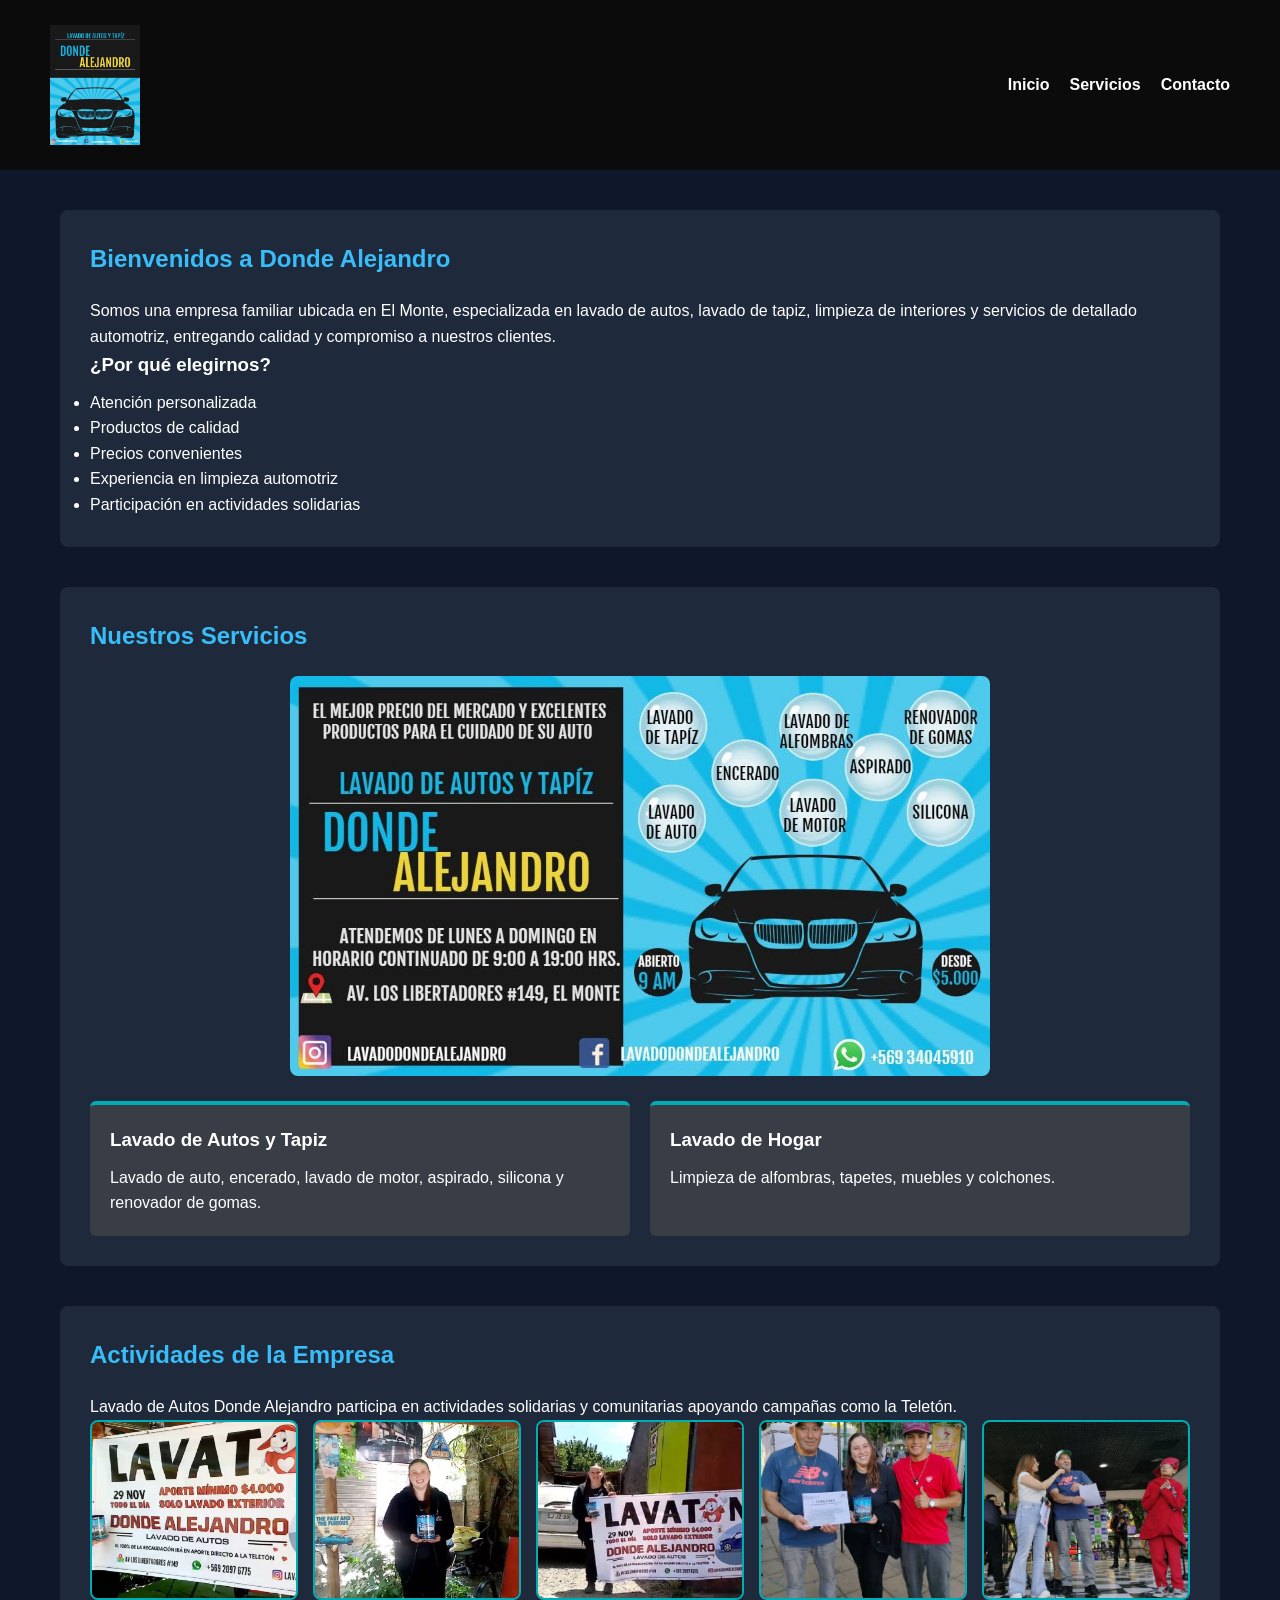
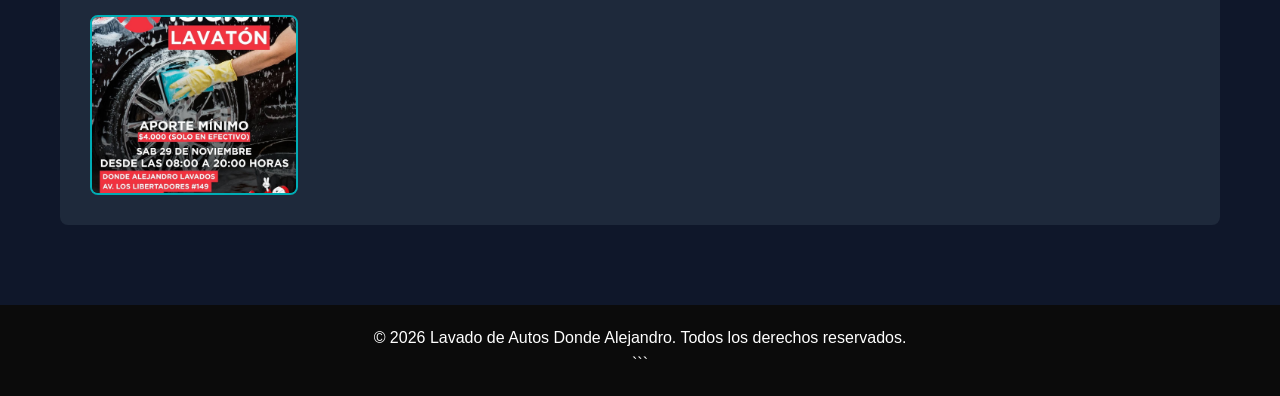
==== index.html @ 7506e64c "Add files via upload" ====
<!-- =====================================================
     DOCUMENTO HTML5
     Define que la página utiliza el estándar HTML5
===================================================== -->

<!DOCTYPE html>

<html lang="es">

<head>


<!-- =====================================================
     CONFIGURACIÓN DE LA PÁGINA
     Define idioma, caracteres y adaptación móvil
===================================================== -->
<meta charset="UTF-8">

<meta name="viewport"
      content="width=device-width, initial-scale=1.0">

<!-- Título que aparece en la pestaña del navegador -->
<title>Lavado de Autos Donde Alejandro</title>

<!-- Conexión con el archivo CSS externo -->
<link rel="stylesheet" href="style.css">

</head>

<body>

<!-- =====================================================
     ENCABEZADO
     Contiene el logo y menú principal de navegación
===================================================== -->

<header>


<nav class="nav">

    <!-- Logo de la empresa -->
    <div class="logo-container">

        <img src="LOGO LAVADO/logo.jpg"
             alt="Logo Donde Alejandro"
             class="logo-img">

    </div>

    <!-- Menú de navegación entre páginas -->
    <ul>

        <li><a href="index.html">Inicio</a></li>

        <li><a href="servicios.html">Servicios</a></li>

        <li><a href="contacto.html">Contacto</a></li>

    </ul>

</nav>
</header>

<!-- =====================================================
     CONTENIDO PRINCIPAL
     Contiene toda la información visible de la página
===================================================== -->

<main>

<!-- =================================================
     PRESENTACIÓN DE LA EMPRESA
     Muestra información general del negocio
================================================== -->
<section id="inicio">

    <h2>Bienvenidos a Donde Alejandro</h2>

    <p>
        Somos una empresa familiar ubicada en El Monte,
        especializada en lavado de autos, lavado de tapiz,
        limpieza de interiores y servicios de detallado
        automotriz, entregando calidad y compromiso a
        nuestros clientes.
    </p>

    <!-- Lista de ventajas de la empresa -->
    <h3>¿Por qué elegirnos?</h3>

    <ul>

        <li>Atención personalizada</li>

        <li>Productos de calidad</li>

        <li>Precios convenientes</li>

        <li>Experiencia en limpieza automotriz</li>

        <li>Participación en actividades solidarias</li>

    </ul>

</section>

<!-- =================================================
     SERVICIOS DESTACADOS
     Muestra una imagen y resumen de servicios
================================================== -->
<section>

    <h2>Nuestros Servicios</h2>

    <!-- Imagen promocional de servicios -->
    <div class="servicios-banner">

        <img src="IMAGENES/LOGO,SERVICIOS.jpg"
             alt="Servicios Donde Alejandro"
             class="banner-img">

    </div>

    <!-- Tarjetas con servicios principales -->
    <div class="servicios-grid">

        <div class="servicio-tarjeta">

            <h3>Lavado de Autos y Tapiz</h3>

            <p>
                Lavado de auto, encerado, lavado de motor,
                aspirado, silicona y renovador de gomas.
            </p>

        </div>

        <div class="servicio-tarjeta">

            <h3>Lavado de Hogar</h3>

            <p>
                Limpieza de alfombras, tapetes,
                muebles y colchones.
            </p>

        </div>

    </div>

</section>

<!-- =================================================
     ACTIVIDADES DE LA EMPRESA
     Muestra fotografías de actividades solidarias
================================================== -->
<section id="actividades">

    <h2>Actividades de la Empresa</h2>

    <p>
        Lavado de Autos Donde Alejandro participa en
        actividades solidarias y comunitarias apoyando
        campañas como la Teletón.
    </p>

    <!-- Galería de imágenes -->
    <div class="galeria">

        <img src="teleton/teleton1.jpg"
             alt="Actividad Teletón 1">

        <img src="teleton/teleton2.jpg"
             alt="Actividad Teletón 2">

        <img src="teleton/teleton3.jpg"
             alt="Actividad Teletón 3">

        <img src="teleton/teleton2021.1.jpg"
             alt="Actividad Teletón 2021">

        <img src="teleton/teleton2024.jpg"
             alt="Actividad Teletón 2024">

        <img src="teleton/teleton2025.jpg"
             alt="Actividad Teletón 2025">

    </div>

</section>

</main>

<!-- =====================================================
     PIE DE PÁGINA
     Muestra derechos de autor de la empresa
===================================================== -->

<footer>
<p>
    &copy; 2026 Lavado de Autos Donde Alejandro.
    Todos los derechos reservados.
</p>
```

</footer>

</body>

</html>
---- style.css ----
/* =====================================================
CONFIGURACIÓN GENERAL
Reinicia márgenes y define la fuente principal
===================================================== */

* {
  margin: 0;
  padding: 0;
  box-sizing: border-box;
  font-family: 'Segoe UI', Tahoma, Geneva, Verdana, sans-serif;
  }

/* =====================================================
CUERPO DEL SITIO
Define color de fondo y color principal del texto
===================================================== */
body {
background-color: #0f172a;
color: #ffffff;
line-height: 1.6;
}

/* =====================================================
ENCABEZADO
Barra superior fija con menú de navegación
===================================================== */
header {
background-color: #0b0b0b;
padding: 25px 50px;
position: sticky;
top: 0;
z-index: 1000;
}

/* =====================================================
MENÚ DE NAVEGACIÓN
Organiza logo y enlaces horizontalmente
===================================================== */
.nav {
display: flex;
justify-content: space-between;
align-items: center;
max-width: 1200px;
margin: 0 auto;
}

/* Lista del menú */
.nav ul {
display: flex;
list-style: none;
}

/* Espaciado entre opciones */
.nav ul li {
margin-left: 20px;
}

/* Estilo de enlaces */
.nav ul li a {
color: #ffffff;
text-decoration: none;
font-weight: 600;
}

/* Efecto al pasar el mouse */
.nav ul li a:hover {
color: #00adb5;
}

/* =====================================================
LOGO DE LA EMPRESA
Controla tamaño y posición del logo
===================================================== */
.logo-container {
display: flex;
align-items: center;
}

.logo-img {
height: 120px;
width: auto;
object-fit: contain;
}

/* =====================================================
CONTENIDO PRINCIPAL
===================================================== */
main {
max-width: 1200px;
margin: 0 auto;
padding: 40px 20px;
}

/* Diseño de las secciones */
section {
margin-bottom: 40px;
background-color: #1e293b;
padding: 30px;
border-radius: 8px;
}

/* Títulos principales */
h2 {
color: #38bdf8;
margin-bottom: 20px;
}

/* Subtítulos */
h3 {
color: #ffffff;
margin-bottom: 10px;
}

/* =====================================================
BANNER DE SERVICIOS
Imagen promocional principal
===================================================== */
.servicios-banner {
width: 100%;
max-width: 700px;
margin: 0 auto 25px auto;
overflow: hidden;
border-radius: 8px;
}

.banner-img {
width: 100%;
height: auto;
display: block;
}

/* =====================================================
TARJETAS DE SERVICIOS
Presentación visual de los servicios
===================================================== */
.servicios-grid {
display: grid;
grid-template-columns: repeat(auto-fit, minmax(280px, 1fr));
gap: 20px;
}

.servicio-tarjeta {
background-color: #393e46;
padding: 20px;
border-radius: 6px;
border-top: 4px solid #00adb5;
}

/* =====================================================
BOTÓN DE WHATSAPP
===================================================== */
.btn-whatsapp {
display: inline-block;
background-color: #25d366;
color: #ffffff;
padding: 12px 24px;
border-radius: 5px;
text-decoration: none;
font-weight: bold;
}

/* =====================================================
GALERÍA DE IMÁGENES
Organiza las fotografías en cuadrícula
===================================================== */
.galeria {
display: grid;
grid-template-columns: repeat(auto-fit, minmax(180px, 1fr));
gap: 15px;
}

.galeria img {
width: 100%;
height: 180px;
object-fit: cover;
border-radius: 8px;
border: 2px solid #00adb5;
transition: transform 0.3s;
}

/* Efecto zoom al pasar el mouse */
.galeria img:hover {
transform: scale(1.50);
}

/* =====================================================
PIE DE PÁGINA
===================================================== */
footer {
text-align: center;
padding: 20px;
background-color: #0b0b0b;
}

/* =====================================================
DISEÑO RESPONSIVE
Adaptación para celulares y tablets
===================================================== */
@media (max-width: 768px) {
.nav {
flex-direction: column;
}
}

/* =====================================================
FORMULARIO DE CONTACTO
Organiza los campos del formulario en forma vertical
para que se vean ordenados uno debajo del otro
===================================================== */
form {
    display: flex;
    flex-direction: column;
    max-width: 600px;
}

/* =====================================================
ETIQUETAS DEL FORMULARIO
Agrega espacio entre el texto de cada campo
y el lugar donde el usuario escribe la información
===================================================== */
form label {
    margin-top: 10px;
    margin-bottom: 5px;
}

/* =====================================================
CAMPOS DEL FORMULARIO
Hace que input, textarea y select ocupen todo
el ancho disponible dentro del formulario
===================================================== */
input,
textarea,
select {
    width: 100%;
}
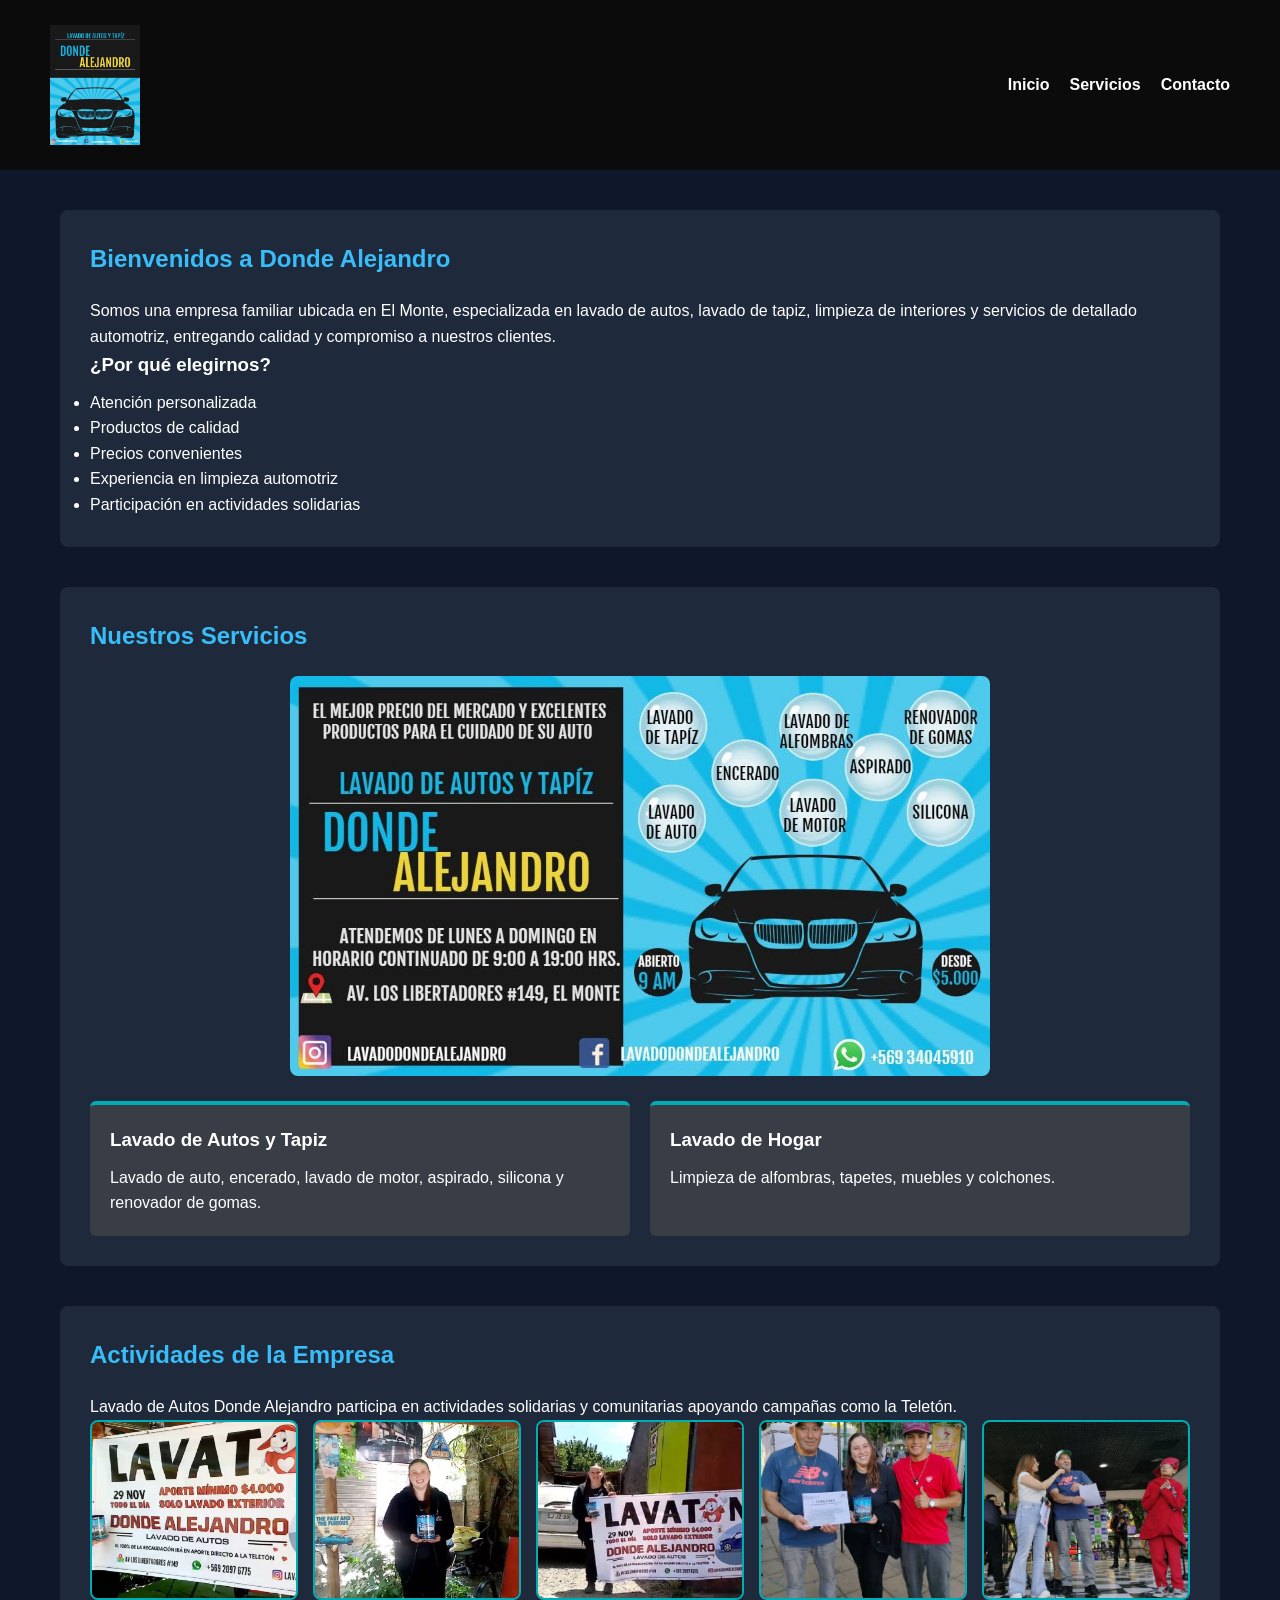
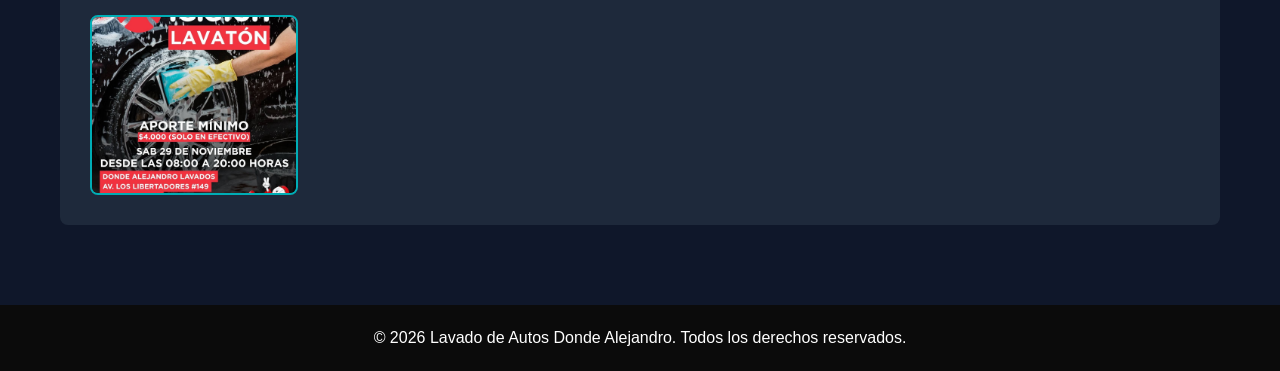
==== commit ca5a3852: "Refactor HTML structure and content" ====
--- a/index.html
+++ b/index.html
@@ -201,7 +201,7 @@
     &copy; 2026 Lavado de Autos Donde Alejandro.
     Todos los derechos reservados.
 </p>
-```
+
 
 </footer>
 
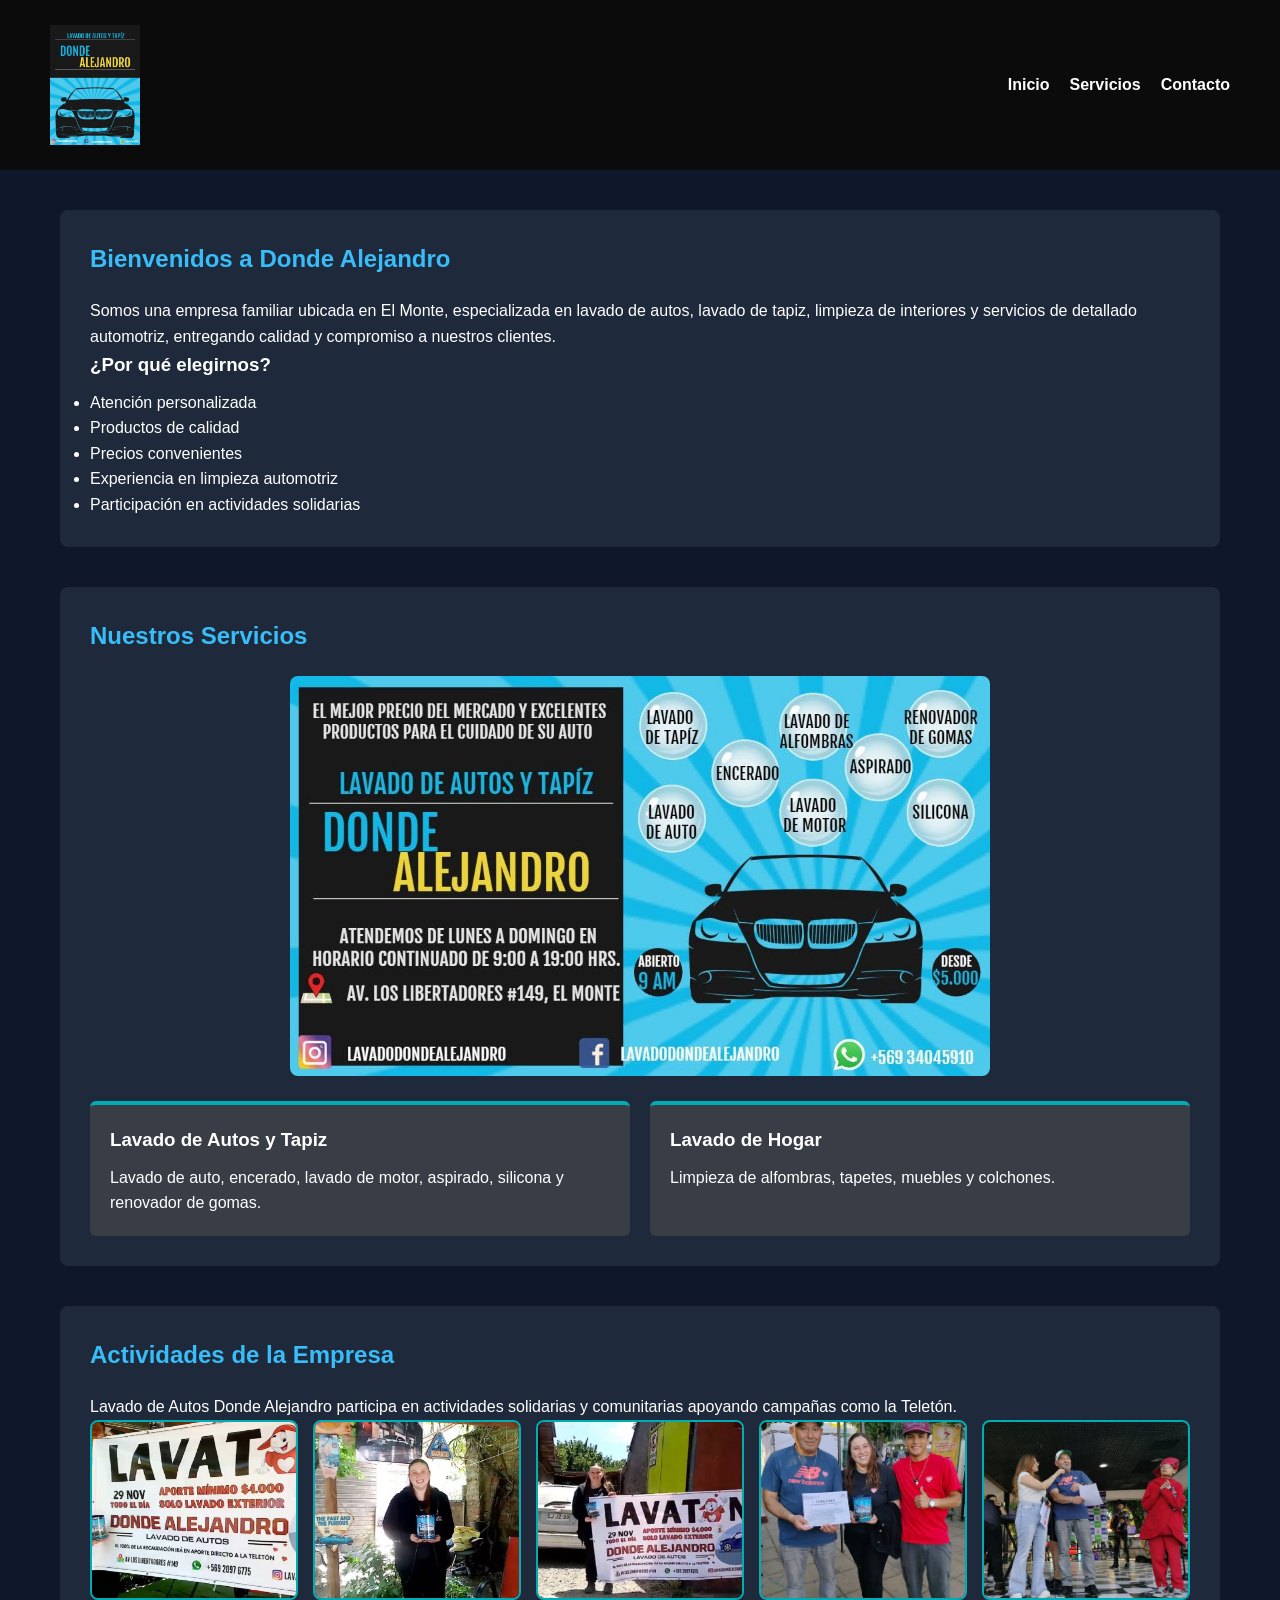
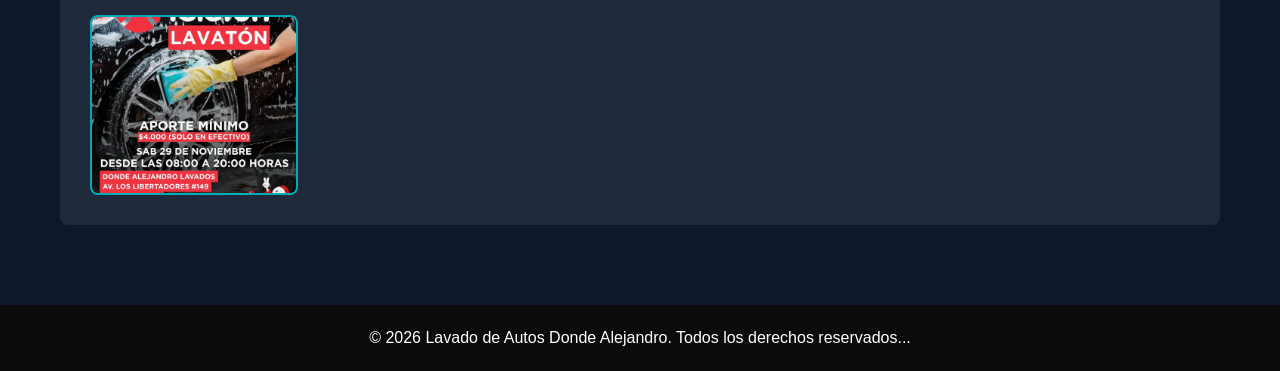
==== commit 659d3dc9: "Restore HTML5 document structure and content" ====
--- a/index.html
+++ b/index.html
@@ -199,7 +199,7 @@
 <footer>
 <p>
     &copy; 2026 Lavado de Autos Donde Alejandro.
-    Todos los derechos reservados.
+    Todos los derechos reservados...
 </p>
 
 
